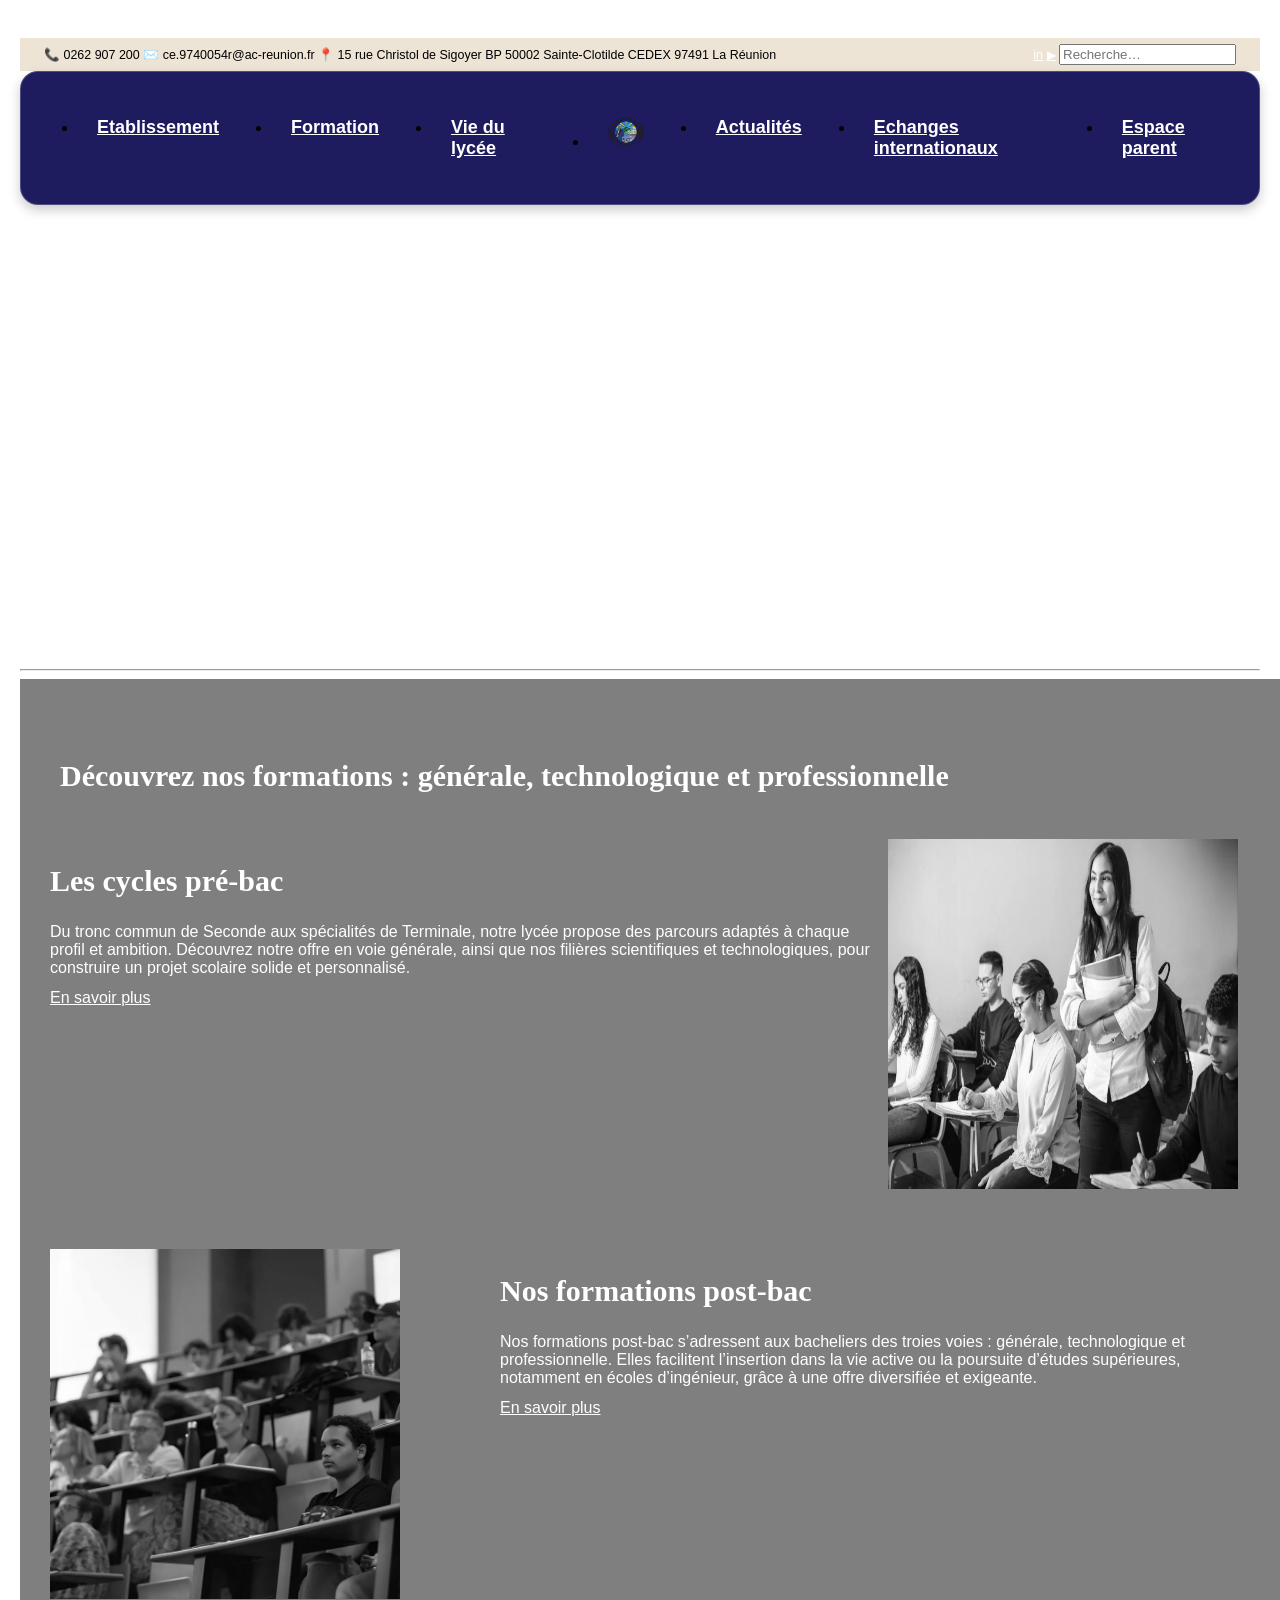
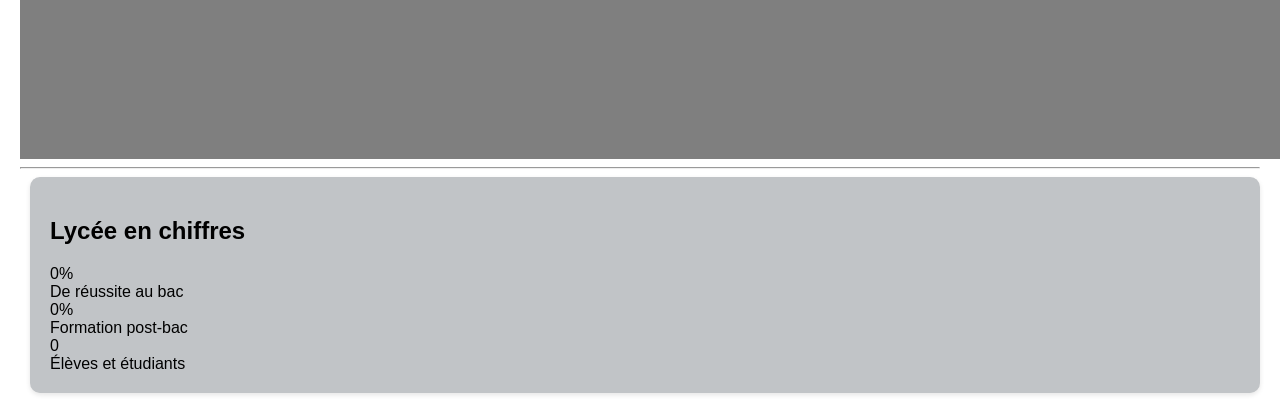
==== index.html @ f6b91d15 "Update index.html" ====
<!DOCTYPE html>
<html lang="fr">
<head>
    <meta charset="UTF-8">
    <meta name="viewport" content="width=device-width, initial-scale=1.0">
    <title>Lycée Lislet Geoffroy - Accueil</title>
    <link rel="stylesheet" href="style.css">
</head>
<body>
    <div id="menu-container"></div>
    <script src="script.js"></script>
    <!-- ──────────────── TOPBAR ──────────────── -->
  <div class="topbar">
    <div class="topbar-left">
      <span>📞 0262 907 200</span>
      <span>✉️ ce.9740054r@ac-reunion.fr</span>
      <span>📍 15 rue Christol de Sigoyer BP 50002 Sainte-Clotilde CEDEX 97491 La Réunion</span>
    </div>
    <div class="topbar-right">
      <a href="#">in</a>
      <a href="#">▶</a>
      <input type="search" placeholder="Recherche…" />
    </div>
  </div>

<div class="wrapper">
		<nav>
			<ul class="nav-links">
				<li><a href="#">Etablissement</a>
					<ul class="dropdown">
						<li><a href="#">Etablissement</a></li>
						<li><a href="#">Etablissement</a></li>
						<li><a href="#">Etablissement</a></li>
					</ul>
				</li>

				<li><a href="#">Formation</a></li>
				<li><a href="#">Vie du lycée</a></li>
				<li><div class="logo">
        	     			<img src="Images/Logo.jpg" alt="Logo du lycée Lislet Geoffroy">
				</div></li>
				<li><a href="#">Actualités</a></li>
				<li><a href="#">Echanges internationaux</a></li>
				<li><a href="#">Espace parent</a></li>

			</ul>
		</nav>
	</div>

    <div class="image-entete">
     <img src="Images/images/image1.webp" class="slide">
     <img src="Images/images/image2.webp" class="slide">
     <img src="Images/images/image3.webp" class="slide">
        <div class="bienvenue">
            <p><strong>Bienvenue au lycée Lislet Geoffroy</strong></p>
        </div>
        <div class="texte-introduction">
            <p><strong>Le lycée Lislet Geoffroy, situé à Saint-Denis de La Réunion, propose des formations variées de la seconde au BTS, alliant excellence académique et ouverture sur le monde professionnel.</strong></p>
        </div>
    </div>
    <hr>

    <div class="Partie-millieu">
        <h4 class="titrefo">Découvrez nos formations : générale, technologique et professionnelle</h4>
        <div id="image1">
             <img src="Images/images/Copie-de-javier-trueba-iQPr1XkF5F0-unsplash_1200-768x512.webp" alt="Formation générale" class="form1">
             
             <h2 class="titrefo">Les cycles pré-bac</h2>
             <p class="pform">Du tronc commun de Seconde aux spécialités de Terminale, notre lycée propose des parcours adaptés à chaque profil et ambition. Découvrez notre offre en voie générale, ainsi que nos filières scientifiques et technologiques, pour construire un projet scolaire solide et personnalisé.</p> <a href="page3.html">En savoir plus</a>
         </div>

        <div id="image2">
             <img src="Images/images/cpge-ptsi2-2-768x768.webp" alt="Formation générale" class="form2">
             
             <h2 class="titrefo">Nos formations post-bac</h2>
             <p class="pform">Nos formations post-bac s’adressent aux bacheliers des troies voies : générale, technologique et professionnelle. Elles facilitent l’insertion dans la vie active ou la poursuite d’études supérieures, notamment en écoles d’ingénieur, grâce à une offre diversifiée et exigeante.</p> <a href="page3.html">En savoir plus</a>
         </div>

    </div>
	<hr>
<div class="pourcentage">
	<h2>Lycée en chiffres</h2>

  <div class="stats">

    <div class="stat-r">
      <div class="number" data-target="94">0%</div>
      <div class="label">De réussite au bac</div>
    </div>

    <div class="stat-f">
      <div class="number" data-target="8">0%</div>
      <div class="label">Formation post-bac</div>
    </div>

    <div class="stat-e">
      <div class="number" data-target="1160">0</div>
      <div class="label">Élèves et étudiants</div>
    </div>

 	 </div>

<script>
  const counters = document.querySelectorAll('.number');
  let started = false;

  function animateCounters() {
    counters.forEach(counter => {
      const target = +counter.dataset.target;
      const duration = 1200;
      const startTime = performance.now();

      function update(time) {
        const progress = Math.min((time - startTime) / duration, 1);

        // effet d'accélération
        const easeOut = 1 - Math.pow(1 - progress, 3);

        const value = Math.floor(easeOut * target);

        // Ajout du % uniquement si la valeur est < 1000
        if (target < 1000) {
          counter.textContent = value + "%";
        } else {
          counter.textContent = value;
        }

        if (progress < 1) {
          requestAnimationFrame(update);
        } else {
          counter.textContent = target < 1000 ? target + "%" : target;
        }
      }

      requestAnimationFrame(update);
    });
  }

  const observer = new IntersectionObserver(entries => {
    if (entries[0].isIntersecting && !started) {
      animateCounters();
      started = true;
    }
  });

  observer.observe(document.querySelector('.stats'));
</script>

</body>
</html>
</body>
</html>
---- style.css ----
/* ── TOPBAR ─────────────────────────────────────────────── */
.topbar {
  background: rgb(237, 228, 213);
  color: var(--topbar-text);
  font-size: 0.78rem;
  padding: 6px 24px;
  display: flex;
  justify-content: space-between;
  align-items: center;
  gap: 12px;
  flex-wrap: wrap;
}
body {
    font-family: "Optima", sans-serif;
    margin: 20px;
}
#menu-container {
    position: relative;
    display: inline-block;
}


.menu {
    position: absolute;
    background: white;
    min-width: 200px;
    box-shadow: 0 8px 16px rgba(0,0,0,0.2);
    border-radius: 10px;
    overflow: hidden;
    display: none;
    z-index: 1000;
    transition: all 0.3s ease;
}
.menu-item:hover {
    background: #f1f1f1;
}


.menu-item.has-sub:hover > .submenu {
    display: block;
    opacity: 1;
    transform: translateX(0);
}
{
    margin: 0;
    padding: 0;
    box-sizing: border-box;
}: 0;
    transform: translateY(-10px);
}

.menu.show {
    display: block;
    opacity: 1;
    transform: translateY(0);
}

.menu-item {
    padding: 12px 16px;
    color: #333;
    text-decoration: none;
    display: block;
    transition: background 0.2s;
}

.menu-item:hover {
    background: #f1f1f1;
}

.submenu {
    position: absolute;
    left: 100%;
    top: 0;
    background: white;
    min-width: 220px;
    box-shadow: 0 8px 16px rgba(0,0,0,0.2);
    border-radius: 0 4px 4px 4px;
    display: none;
    transition: all 0.3s ease;
    opacity: 0;
    transform: translateX(-10px);
}

.menu-item.has-sub:hover > .submenu {
    display: block;
    opacity: 1;
    transform: translateX(0);
}
{
    margin: 0;
    padding: 0;
    box-sizing: border-box;
}

header {
    background-color: rgb(30, 28, 95);
    color: white;
    height: 80px;
    text-align: center;
    font-weight: bold;
    display: flex;
    align-items: center;
}


.image-entete {
    position: relative;
    width: 100%;
    height: 500px;
    overflow: hidden; 
}

.slide {
    position: absolute;
    width: 100%;
    height: 100%;
    object-fit: cover;
    opacity: 0;
    animation: fade 9s infinite;
}

/* ça c'est pour que les images se décalent */
.slide:nth-child(1) { animation-delay: 0s; }
.slide:nth-child(2) { animation-delay: 3s; }
.slide:nth-child(3) { animation-delay: 6s; }

/* animation fade */
@keyframes fade {
    0%   { opacity: 0; }
    10%  { opacity: 1; }
    30%  { opacity: 1; }
    40%  { opacity: 0; }
    100% { opacity: 0; }
}

.image-entete img {
    width: 100%;
    height: 100%;
}


.bienvenue {
    position: absolute;
    top: 180px;
    left: 10px;
    background-color: none;
    width: 30%;
    height: 70px;
    z-index: 10;
    font-family: "Georgia", serif;
    text-align: center;
    color: white;
    font-size: 30px;
}

.texte-introduction {
    position: absolute;
    bottom: 120px;
    bottom: 20;
    left: 3px;
    z-index: 10;
    background-color: none;
    width: 50%;
    height: 80px;
    color: white;
    margin: 10px;
}


/*hr {
    border: none;
    height: 2px;
    background-color: red;
    margin: 2px 0;
}*/

.Partie-millieu {
    position: relative;
    width: 100%;
    height: 1000px;
    background-image: url('images/imgmid.webp');
    background-size: cover;
    background-position: center;
    flex-direction: column;

    display: flex;
    flex-direction: column;
    gap: 40px;
    padding: 40px;

}


.Partie-millieu::before {
    content: "";
    position: absolute;
    top: 0;
    left: 0;
    right: 0;
    bottom: 0;

    background: rgba(0, 0, 0, 0.5);
}

.Partie-millieu .titrefo {
    position: relative;
    z-index: 2;
    color: white;
}


.Partie-millieu img {
    position: relative;
    z-index: 1;
}


.titrefo{
    color: white;
    font-family: "Bookman", "URW Bookman L", serif;
    font-size: 30px;
}




#image1 {
    position: absolute;
    top: 160px;
    left: 30px;
    width: 90%;
    height: 350px;
    background-color: none;
    float: left;
    border-radius: 10px;
}

#image1 : hover {
    transform: scale(1.02);
    transition: 0.3s;
}


.form1 {
   height: 350px;
   width: 350px;
   border: none;
   float: right;
   margin-right: 0;
   filter: grayscale(100%);
}

#image2 {
    position: absolute;
    bottom: 160px;
    left: 30px;
    width: 90%;
    height: 350px;
    background-color: none;
    float: left;
}

.form2 {
   height: 350px;
   width: 350px;
   border: none;
   float: left;
   margin-right: 100px;
   filter: grayscale(100%);
}

.pform {
   height: 50px;
   color: white;
}

.form1:hover {
    transform: scale(1.02);
    transition: 0.3s;
}


.form2:hover {
    transform: scale(1.02);
    transition: 0.3s;
}

#petit-bouton {
    background-color: turquoise;
    padding: 15px;
    margin: 10px;
    text-align: center;
    font-weight: bold;
}

/*bouton*/
.btn {
  position: relative;
  display: inline-flex;
  align-items: center;
  justify-content: center;
  padding: 0.75rem 1.75rem;
  border: 2px solid #4682B4;
  border-radius: 8px;
  background: transparent;
  color: #4682B4;
  font-size: 0.95rem;
  font-weight: 500;
  cursor: pointer;
  overflow: hidden;
  transition: transform 0.18s ease;
}

.btn::before {
  content: '';
  position: absolute;
  inset: 0;
  background: #4682B4;
  transform: scaleX(0);
  transform-origin: left;
  transition: transform 0.3s cubic-bezier(.4,0,.2,1);
  z-index: 0;
}

.btn span {
  position: relative;
  z-index: 1;
  transition: color 0.3s;
}

.btn:hover::before { transform: scaleX(1); }
.btn:hover span    { color: #0d0d0f; }
.btn:hover         { transform: translateY(-3px); }
/*bouton


.pourcentage {
    background-color: rgb(255, 190, 215);
    width: 100%;
    height: 400px;
}


/* FOOTER */
footer {
    background-color: black;
    color: white;
    text-align: center;
    width: 100%;
    height: 300px;
}

.contact {
    background-color: gray;
    width: 30%;
    padding: 50px;
    color: white;
}

<style>
  body {
    font-family: Arial, sans-serif;
    display: flex;
    justify-content: center;
    margin-top: 100px;
  }

  .search-container {
    display: flex;
    border: 2px solid #ccc;
    border-radius: 25px;
    overflow: hidden;
    width: 300px;
  }

  .search-container input {
    border: none;
    padding: 10px;
    flex: 1;
    outline: none;
  }

  .search-container button {
    background: #007BFF;
    color: white;
    border: none;
    padding: 10px 15px;
    cursor: pointer;
  }

  .search-container button:hover {
    background: #0056b3;
  }

.pourcentage{
    margin-left: 10px;
    background-color:rgb(20,45,69);
    flex: 1;
    background: rgb(193, 196, 199);
    padding: 20px;
    border-radius: 10px;
    box-shadow: 0 2px 5px rgba(0,0,0,0.1);
}

.pourcentage:hover {
    transform: scale(1.02);
    transition: 0.3s;
}
.wrapper {
	display: flex;
	font-size: 18px;
	height: 10vh;
}

nav {
	margin: auto;
	padding: 1em 1em;
	background-color: rgba(30, 28, 95);
	backdrop-filter: blur(20px);
	box-shadow: 0 5px 12px rgba(0, 0, 0, 0.206);
	border-radius: 1em;
	border: 1px solid rgba(255, 255, 255, 0.21);
}

.nav-links{
	display: flex;
	gap: 2em;
}

.nav-links li, .dropdown li{
	height: 100%;
	padding: 0.5em 1em;
	font-weight: 600;
	cursor: pointer;
}

a{
	color: white;
}

.dropdown{
	position: absolute;
	padding: 1em 0.5em;
	margin: 0.6em -3em;
	color: blue;
	background-color: rgba(0, 0, 0, 0.44);
	backdrop-filter: blur(10px);
	box-shadow: 0 5px 12px rgba(0, 0, 0, 0.209);
	border-radius: 2em;
	display: none;
}

li{
	border-radius: 1em;
	transition: 0.3s  ease;
}

li:hover{
	background-color: rgba(255, 255, 255, 0.505)
}

li:hover .dropdown{
	display: block;
}

.logo img{
	height: 30px;
/* pourcentage */

h2 {
  margin-bottom: 50px;
  font-size: 2.5rem;
}

.stats {
  display: flex;
  justify-content: center;
  gap: 50px;
  flex-wrap: wrap;
}

.stat-r {
  color:orange
}

.stat-f {
  color:bleu
}

  .stat-e {
  color:bleu
  }

.number {
  font-size: 3rem;
  font-weight: bold;
  color: #2c7be5;
}

.label {
  margin-top: 10px;
  color: #555;
  color:black
}
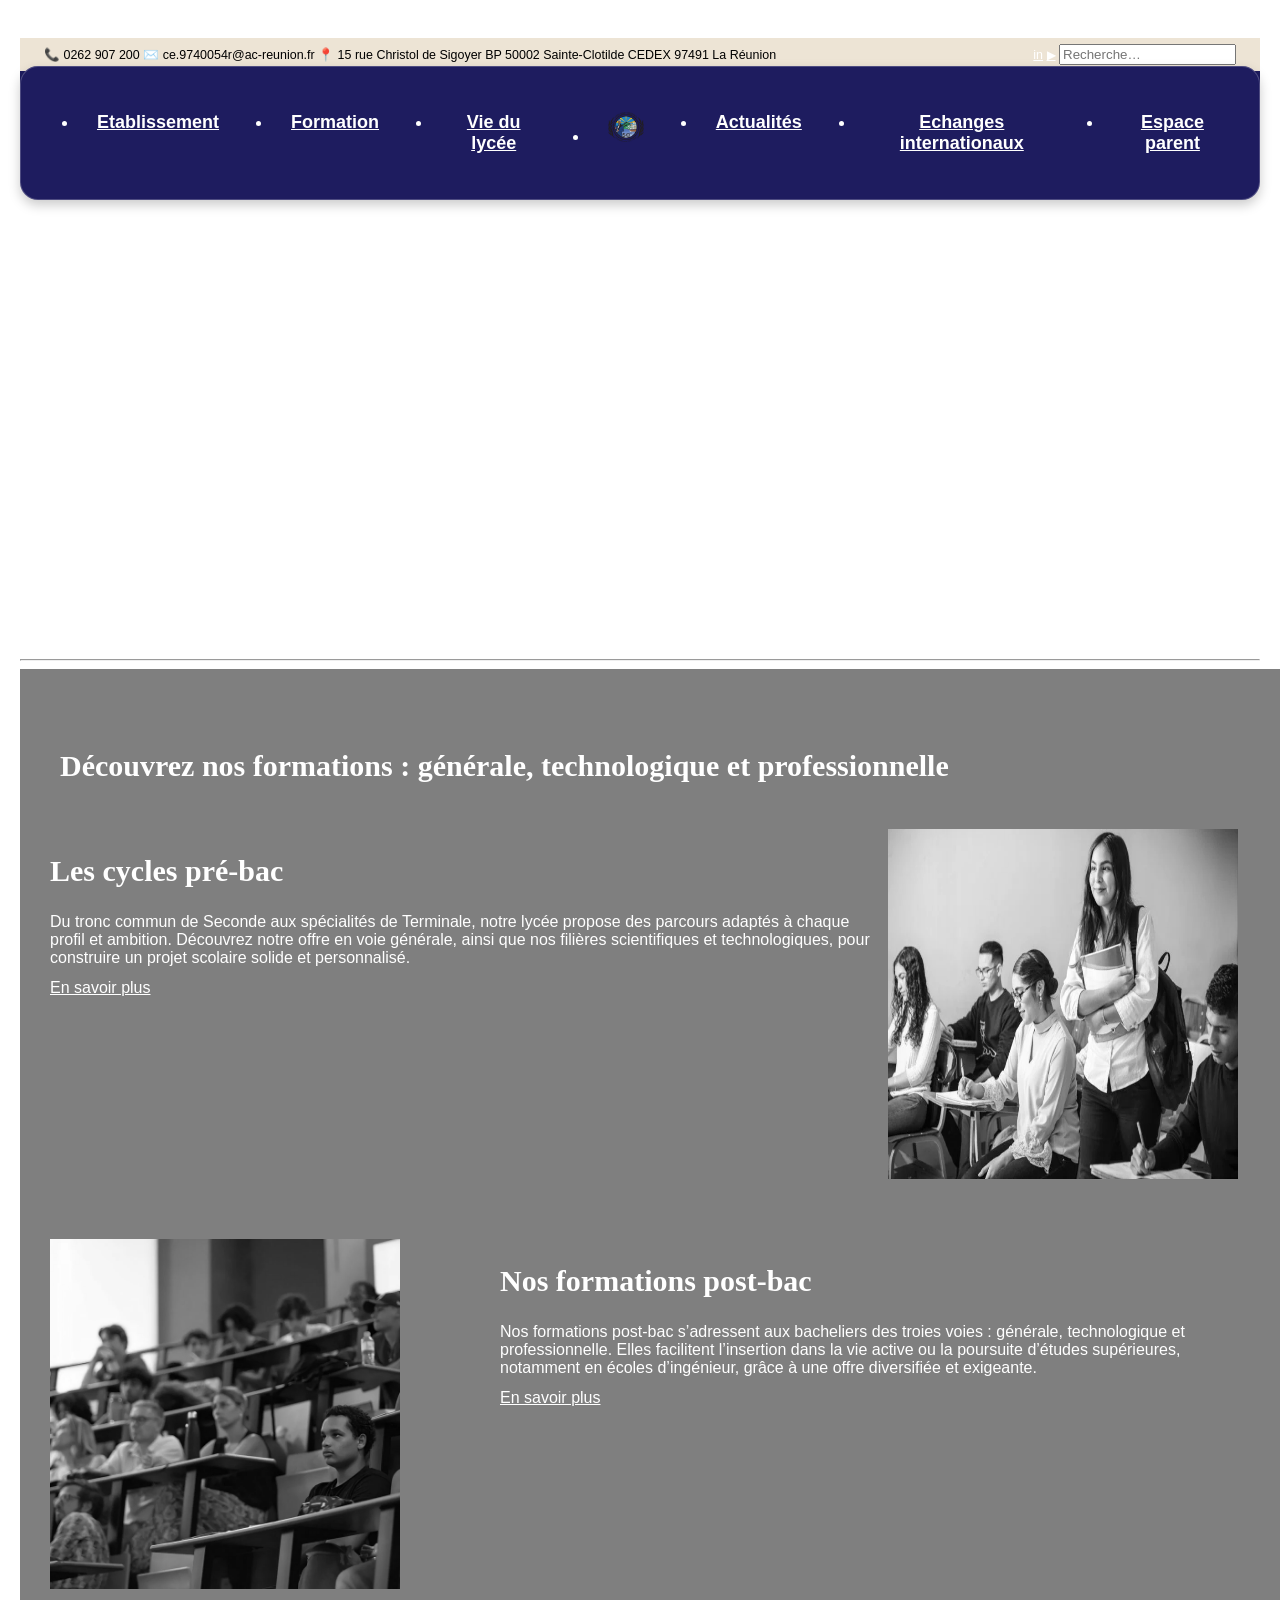
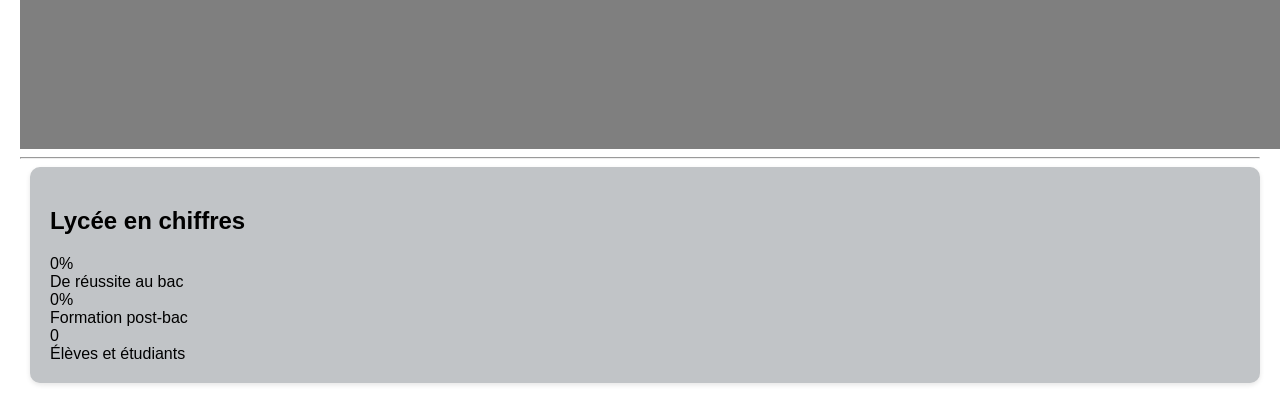
==== commit cd94f640: "Update index.html" ====
--- a/index.html
+++ b/index.html
@@ -22,7 +22,7 @@
       <input type="search" placeholder="Recherche…" />
     </div>
   </div>
-
+<header>
 <div class="wrapper">
 		<nav>
 			<ul class="nav-links">
@@ -46,7 +46,7 @@
 			</ul>
 		</nav>
 	</div>
-
+</header>
     <div class="image-entete">
      <img src="Images/images/image1.webp" class="slide">
      <img src="Images/images/image2.webp" class="slide">
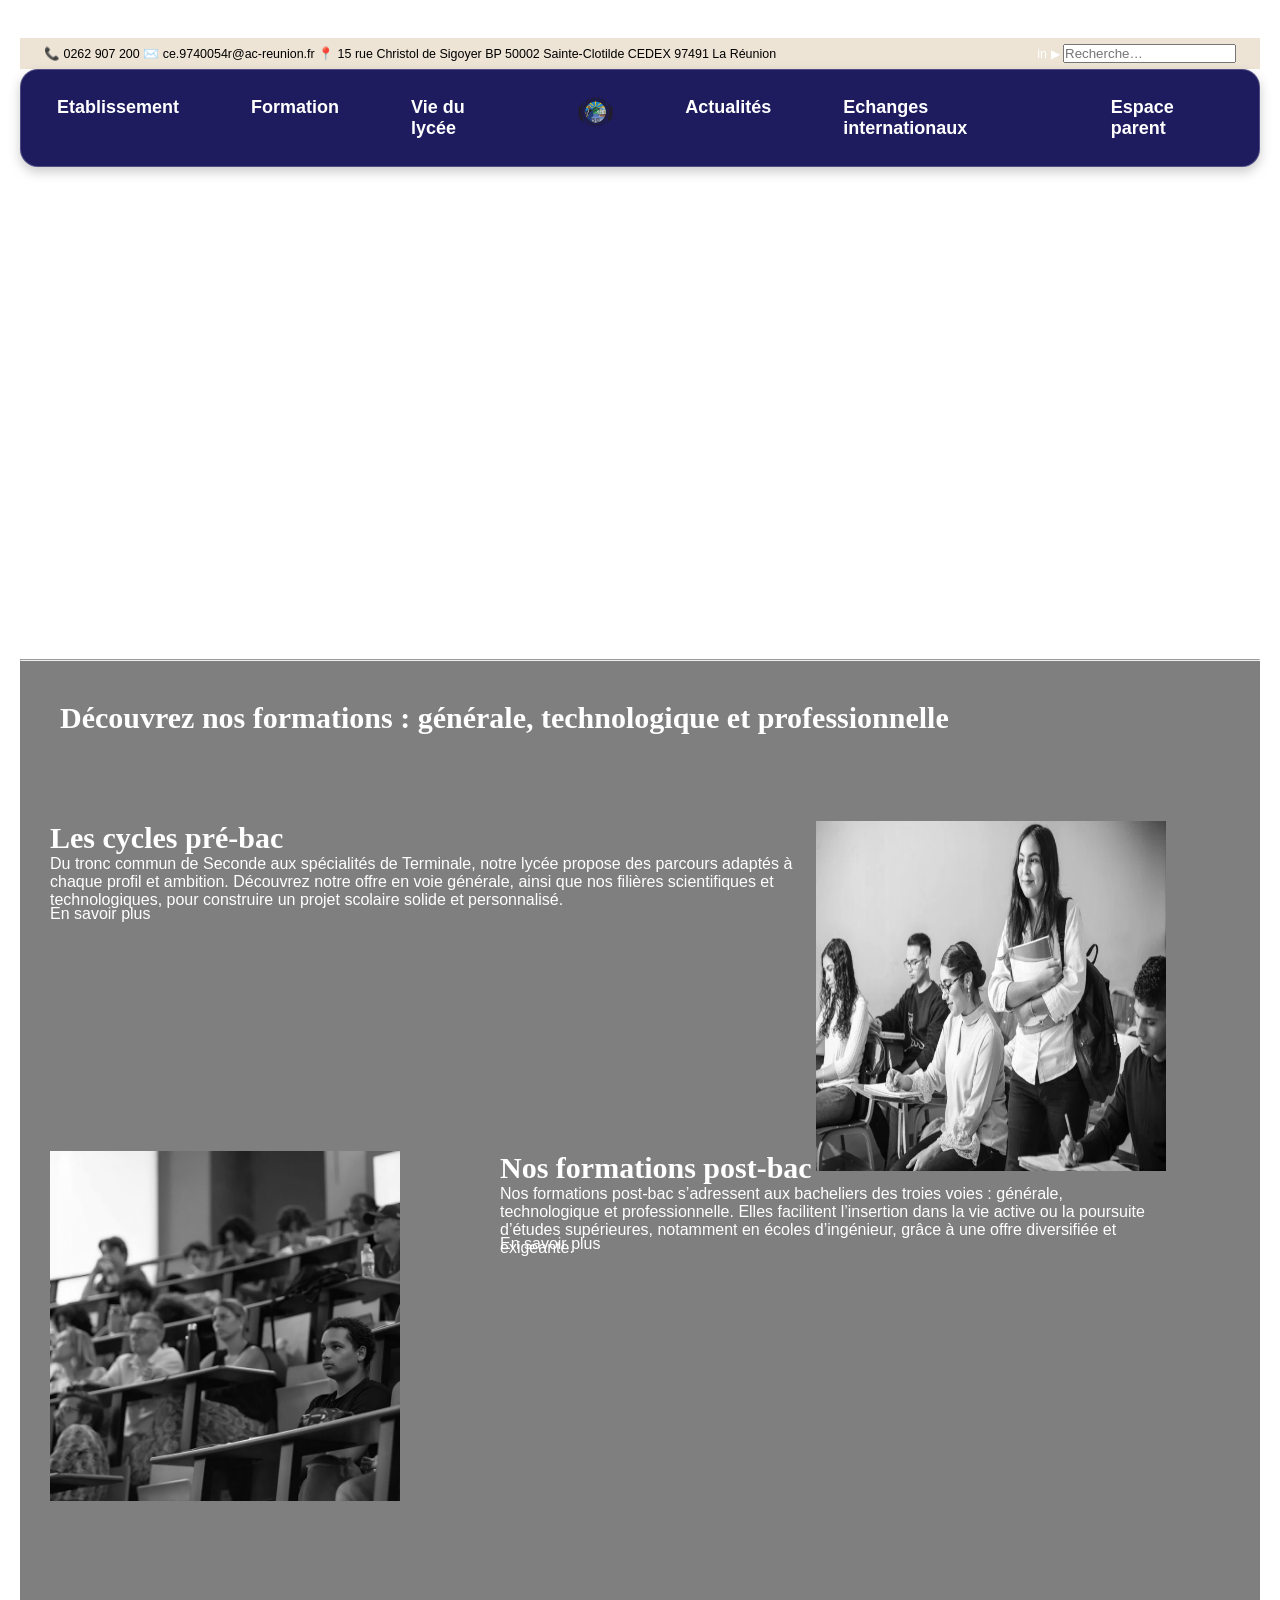
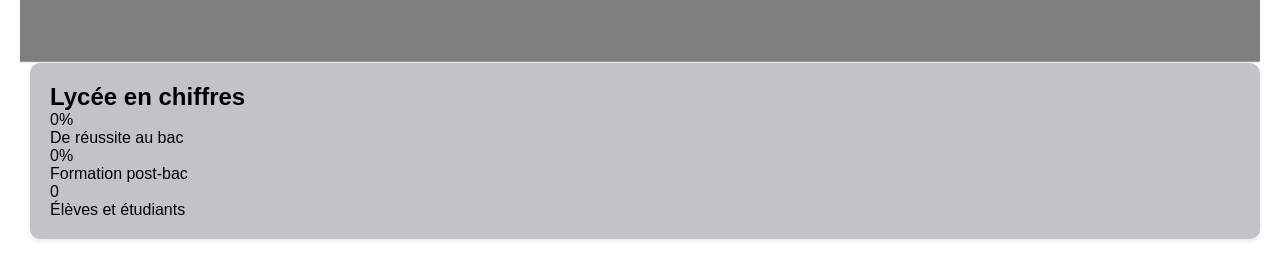
==== commit 06925b9e: "Update index.html" ====
--- a/index.html
+++ b/index.html
@@ -22,8 +22,7 @@
       <input type="search" placeholder="Recherche…" />
     </div>
   </div>
-<header>
-<div class="wrapper">
+	<div class="wrapper">
 		<nav>
 			<ul class="nav-links">
 				<li><a href="#">Etablissement</a>
@@ -46,7 +45,7 @@
 			</ul>
 		</nav>
 	</div>
-</header>
+
     <div class="image-entete">
      <img src="Images/images/image1.webp" class="slide">
      <img src="Images/images/image2.webp" class="slide">
--- a/style.css
+++ b/style.css
@@ -406,6 +406,16 @@
     transform: scale(1.02);
     transition: 0.3s;
 }
+
+* {
+	margin: 0;
+	padding: 0;
+	box-sizing: border-box;
+	font-family: 'Arial', sans-serif;
+	text-decoration: none;
+	list-style: none;
+}
+
 .wrapper {
 	display: flex;
 	font-size: 18px;
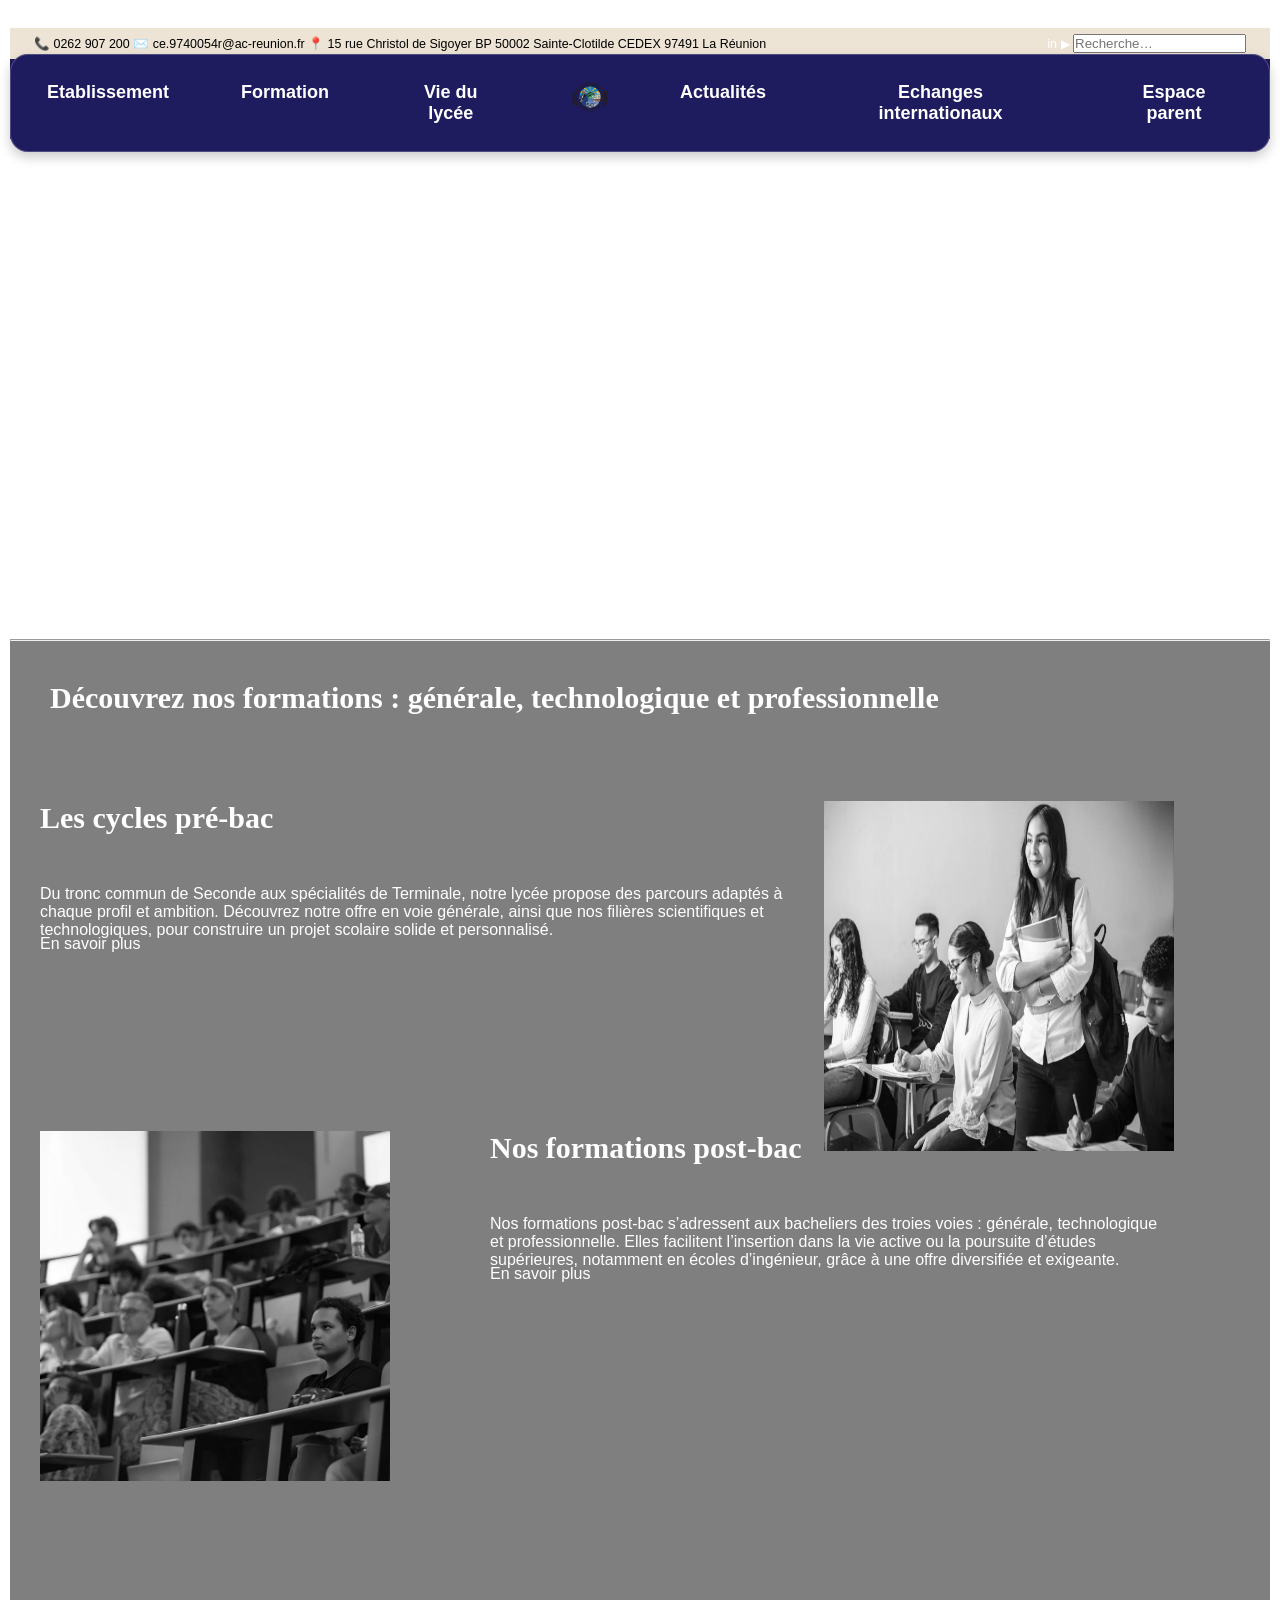
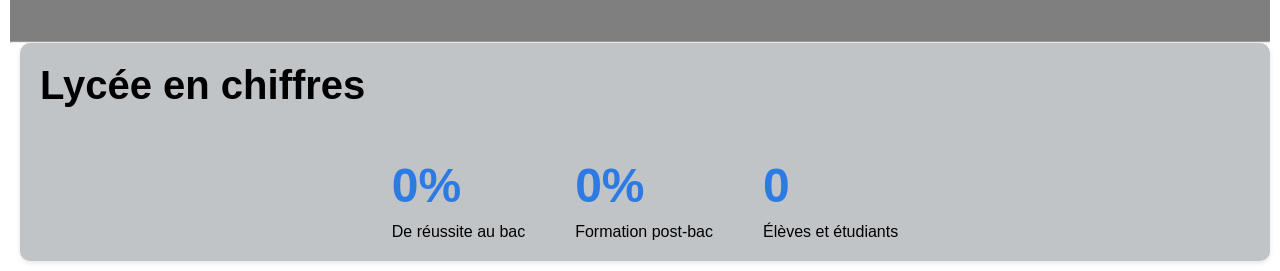
==== commit 5eb61633: "Update index.html" ====
--- a/index.html
+++ b/index.html
@@ -22,6 +22,7 @@
       <input type="search" placeholder="Recherche…" />
     </div>
   </div>
+<header>
 	<div class="wrapper">
 		<nav>
 			<ul class="nav-links">
@@ -45,7 +46,7 @@
 			</ul>
 		</nav>
 	</div>
-
+</header>
     <div class="image-entete">
      <img src="Images/images/image1.webp" class="slide">
      <img src="Images/images/image2.webp" class="slide">
--- a/style.css
+++ b/style.css
@@ -12,7 +12,7 @@
 }
 body {
     font-family: "Optima", sans-serif;
-    margin: 20px;
+    margin: 10px;
 }
 #menu-container {
     position: relative;
@@ -411,7 +411,6 @@
 	margin: 0;
 	padding: 0;
 	box-sizing: border-box;
-	font-family: 'Arial', sans-serif;
 	text-decoration: none;
 	list-style: none;
 }
@@ -475,6 +474,7 @@
 
 .logo img{
 	height: 30px;
+}
 /* pourcentage */
 
 h2 {
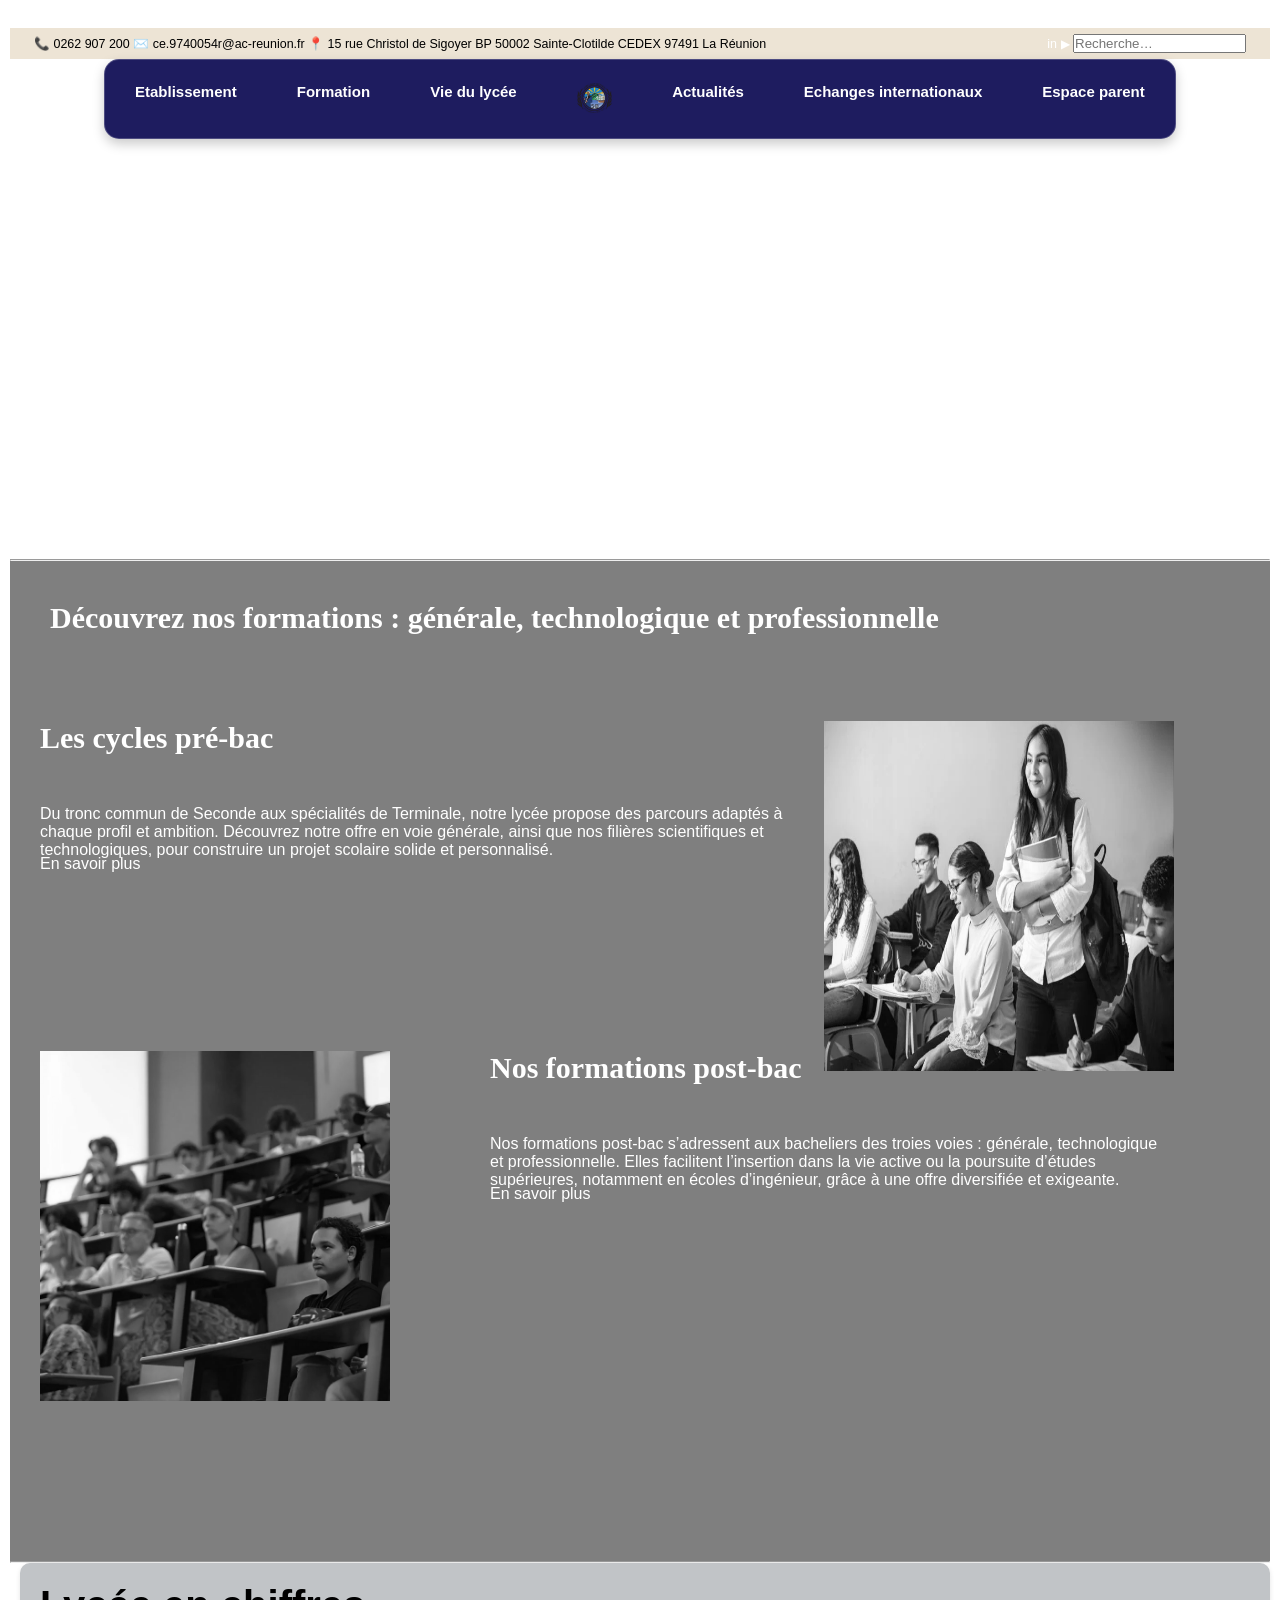
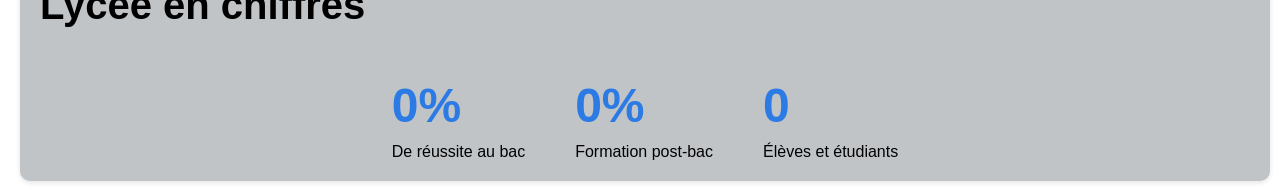
==== commit 41c2dd31: "Update index.html" ====
--- a/index.html
+++ b/index.html
@@ -22,7 +22,7 @@
       <input type="search" placeholder="Recherche…" />
     </div>
   </div>
-<header>
+
 	<div class="wrapper">
 		<nav>
 			<ul class="nav-links">
@@ -46,7 +46,7 @@
 			</ul>
 		</nav>
 	</div>
-</header>
+
     <div class="image-entete">
      <img src="Images/images/image1.webp" class="slide">
      <img src="Images/images/image2.webp" class="slide">
--- a/style.css
+++ b/style.css
@@ -417,8 +417,8 @@
 
 .wrapper {
 	display: flex;
-	font-size: 18px;
-	height: 10vh;
+	font-size: 15px;
+	height: 0vh;
 }
 
 nav {
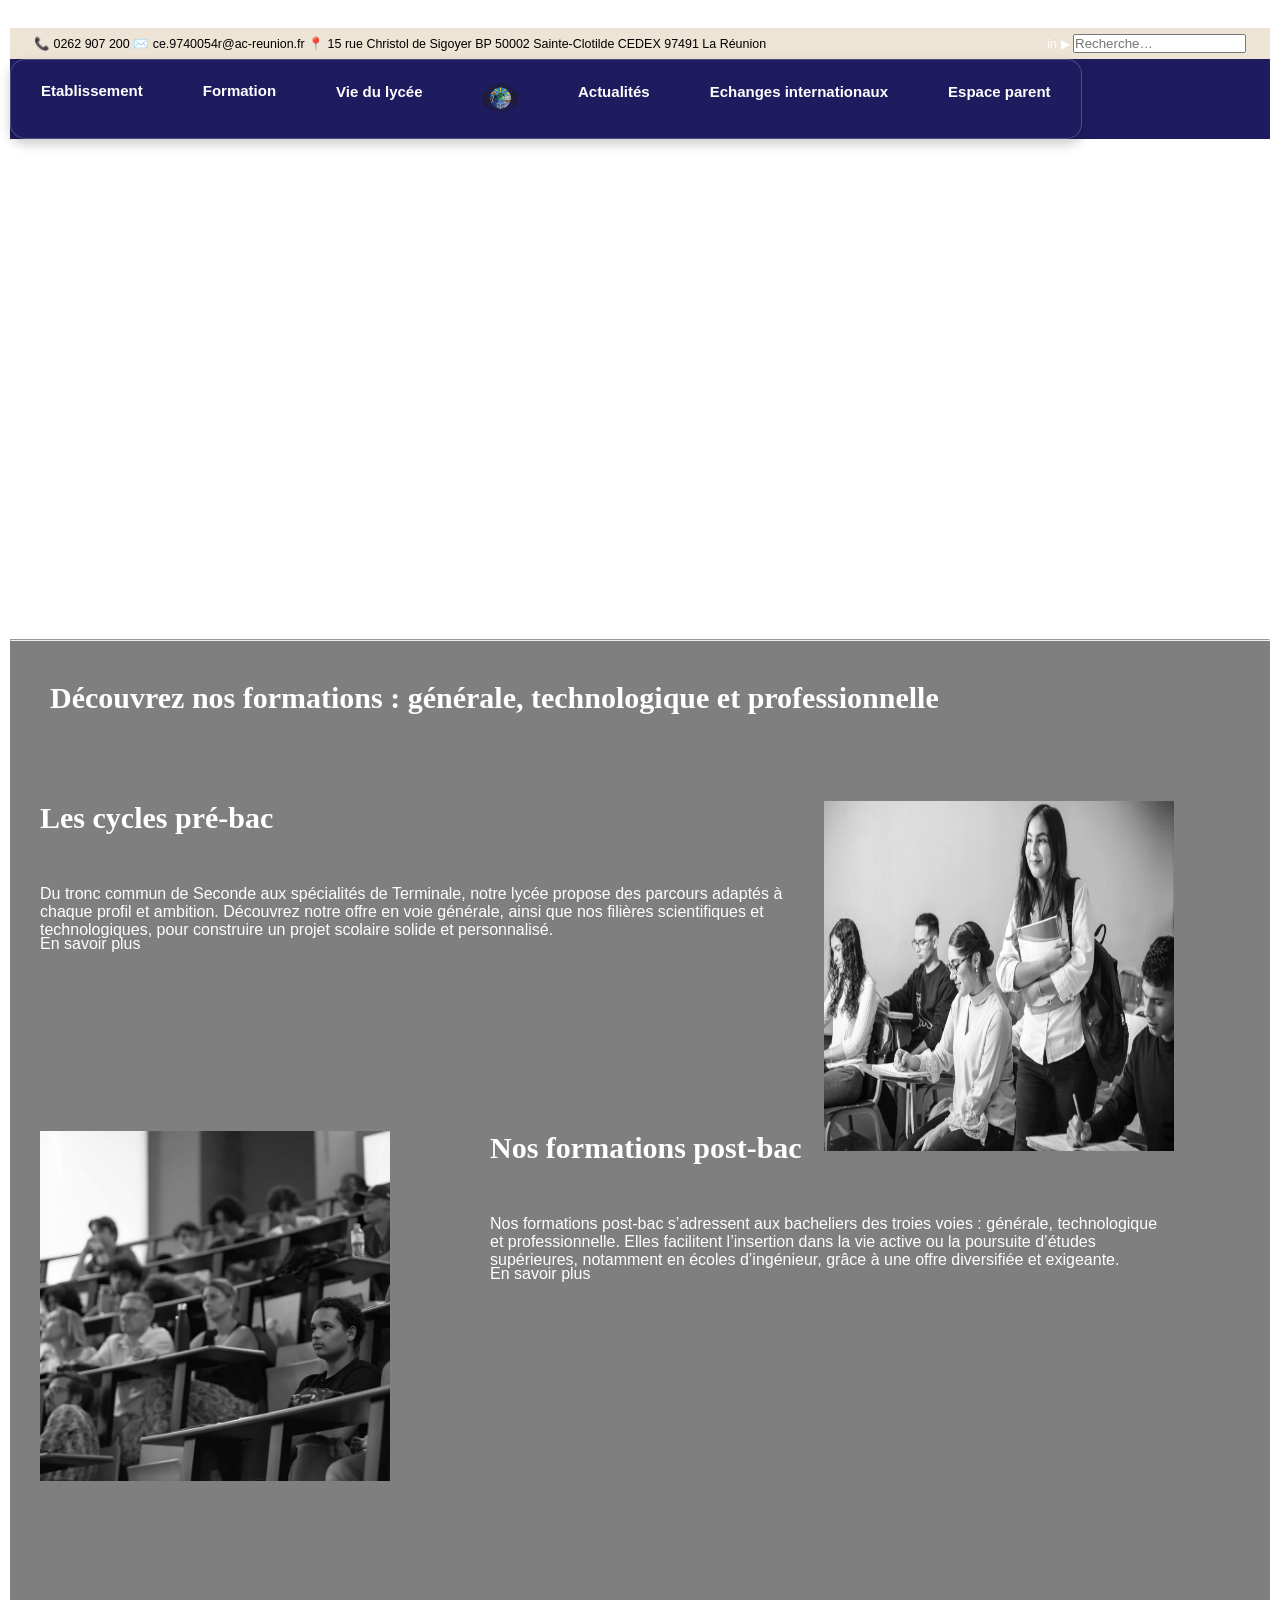
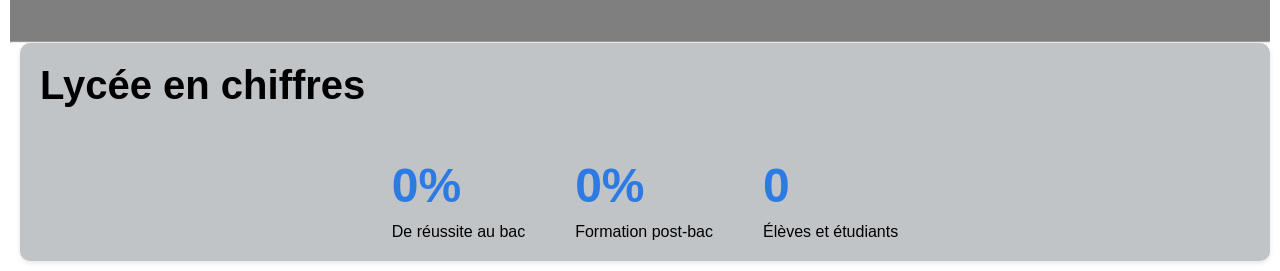
==== commit eb4a57d8: "Update index.html" ====
--- a/index.html
+++ b/index.html
@@ -22,7 +22,7 @@
       <input type="search" placeholder="Recherche…" />
     </div>
   </div>
-
+<header>
 	<div class="wrapper">
 		<nav>
 			<ul class="nav-links">
@@ -46,7 +46,7 @@
 			</ul>
 		</nav>
 	</div>
-
+</header>
     <div class="image-entete">
      <img src="Images/images/image1.webp" class="slide">
      <img src="Images/images/image2.webp" class="slide">
--- a/style.css
+++ b/style.css
@@ -418,7 +418,7 @@
 .wrapper {
 	display: flex;
 	font-size: 15px;
-	height: 0vh;
+	height: 20vh;
 }
 
 nav {
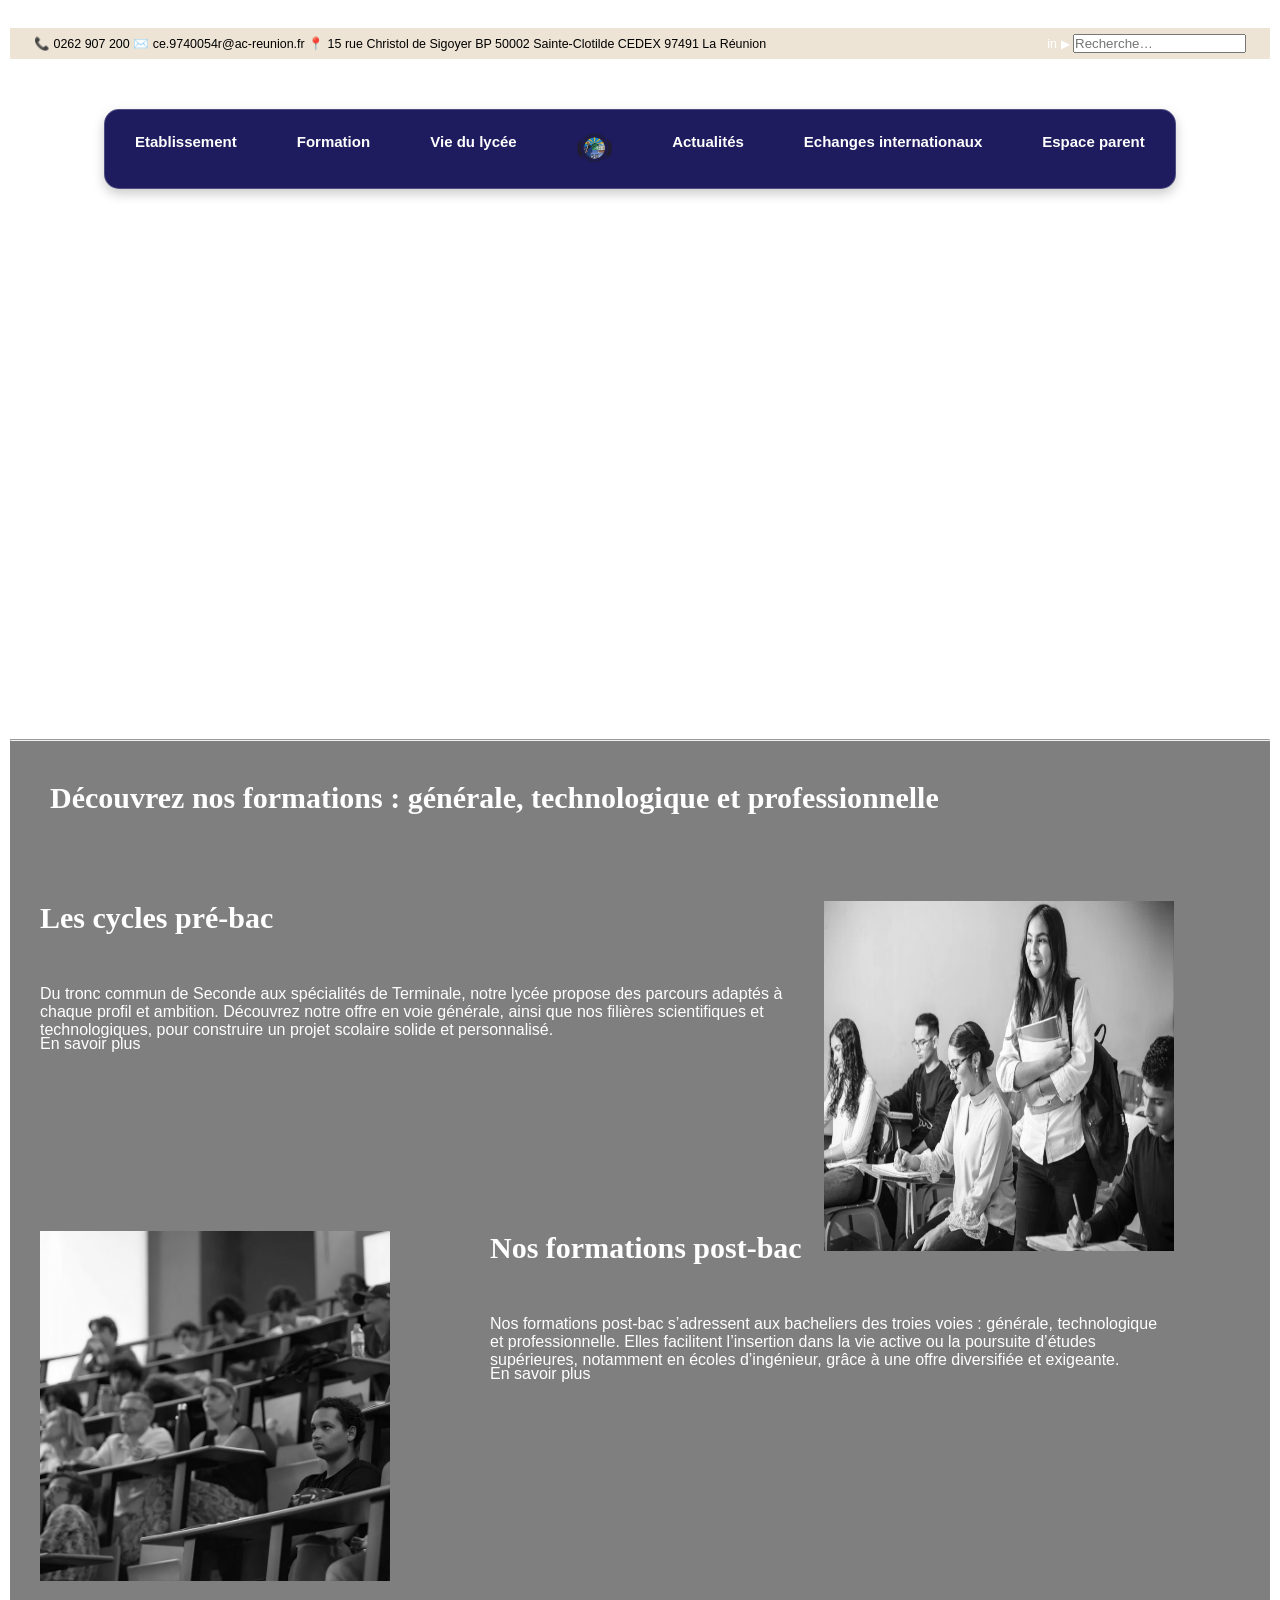
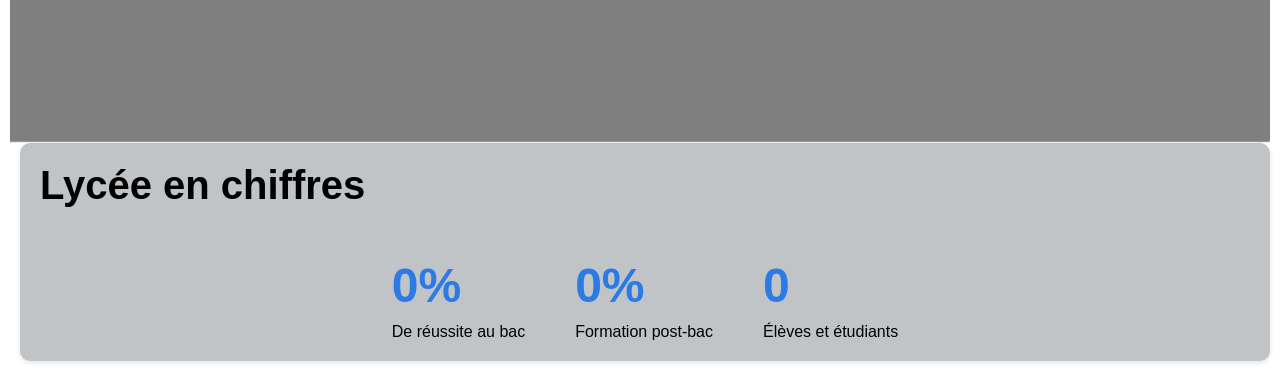
==== commit 1ef8a43f: "Update index.html" ====
--- a/index.html
+++ b/index.html
@@ -22,7 +22,7 @@
       <input type="search" placeholder="Recherche…" />
     </div>
   </div>
-<header>
+
 	<div class="wrapper">
 		<nav>
 			<ul class="nav-links">
@@ -46,7 +46,7 @@
 			</ul>
 		</nav>
 	</div>
-</header>
+
     <div class="image-entete">
      <img src="Images/images/image1.webp" class="slide">
      <img src="Images/images/image2.webp" class="slide">
--- a/style.css
+++ b/style.css
@@ -98,8 +98,6 @@
     height: 80px;
     text-align: center;
     font-weight: bold;
-    display: flex;
-    align-items: center;
 }
 
 
